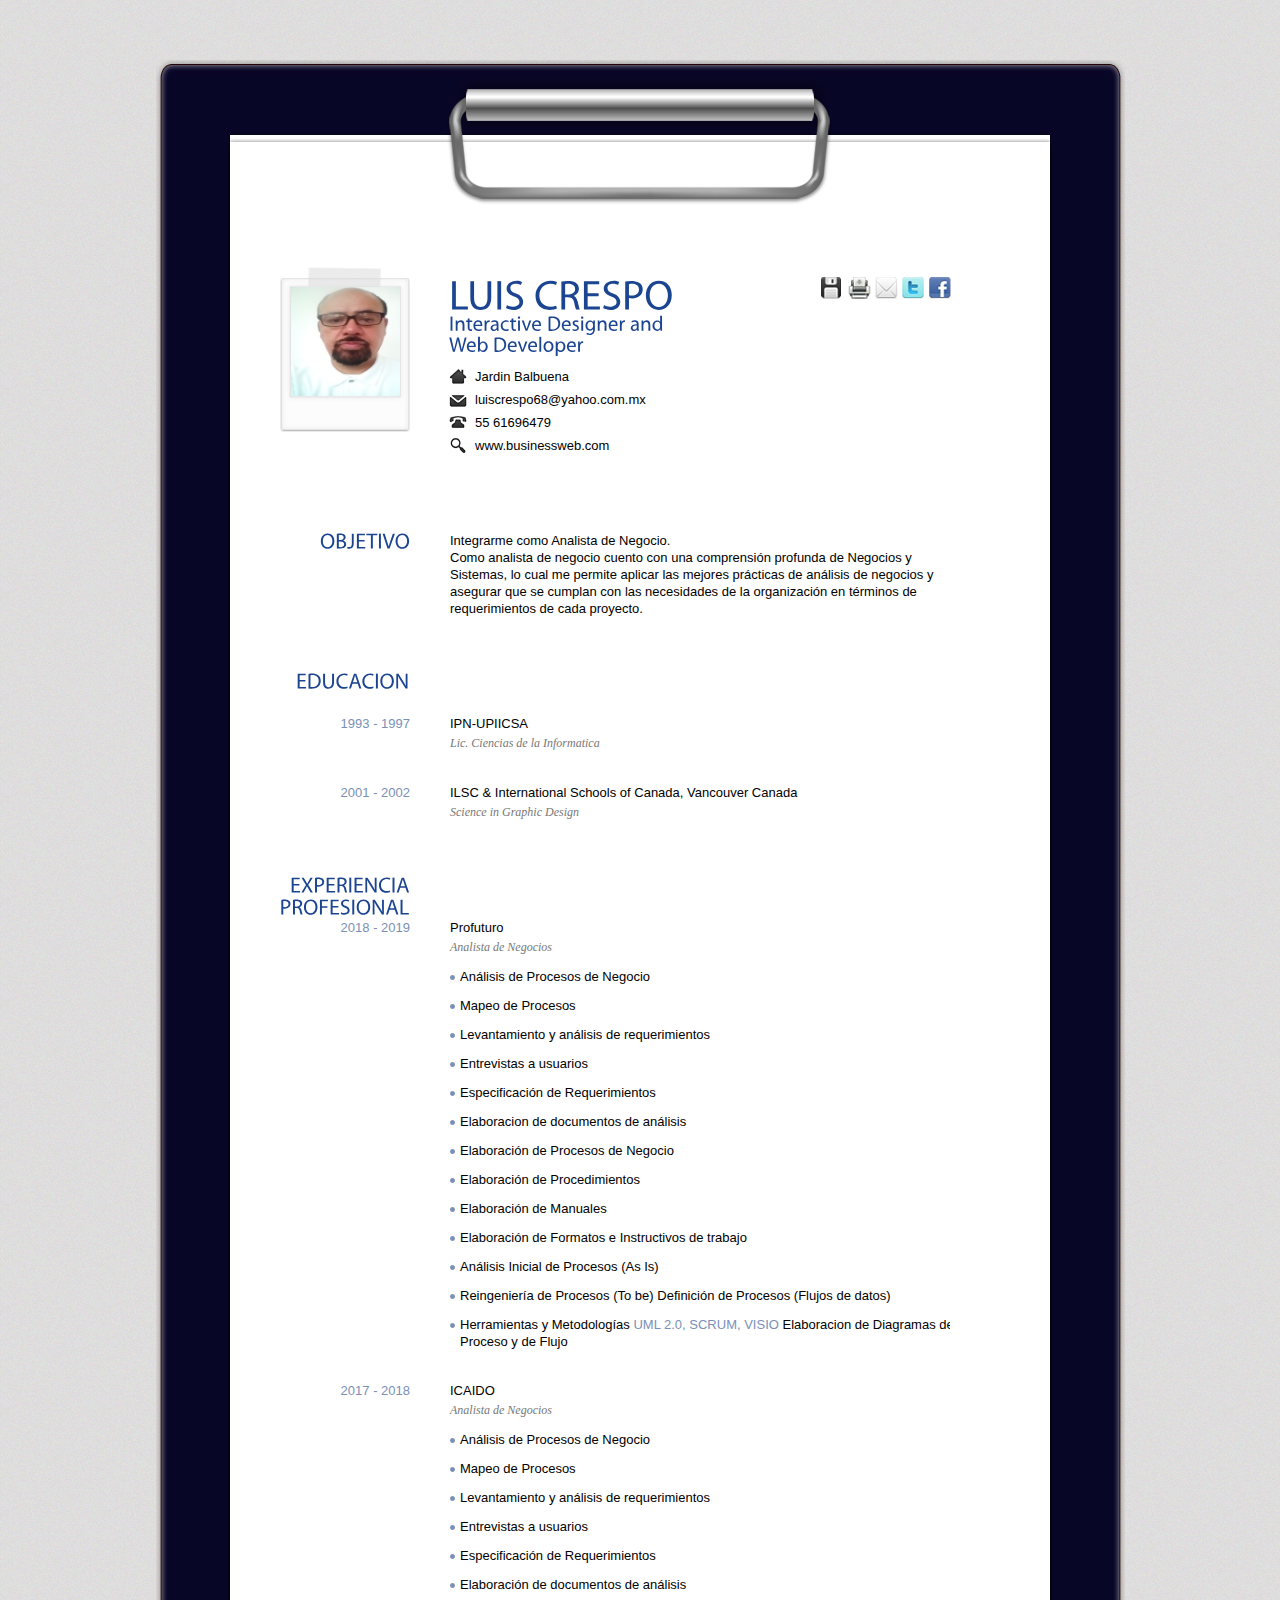
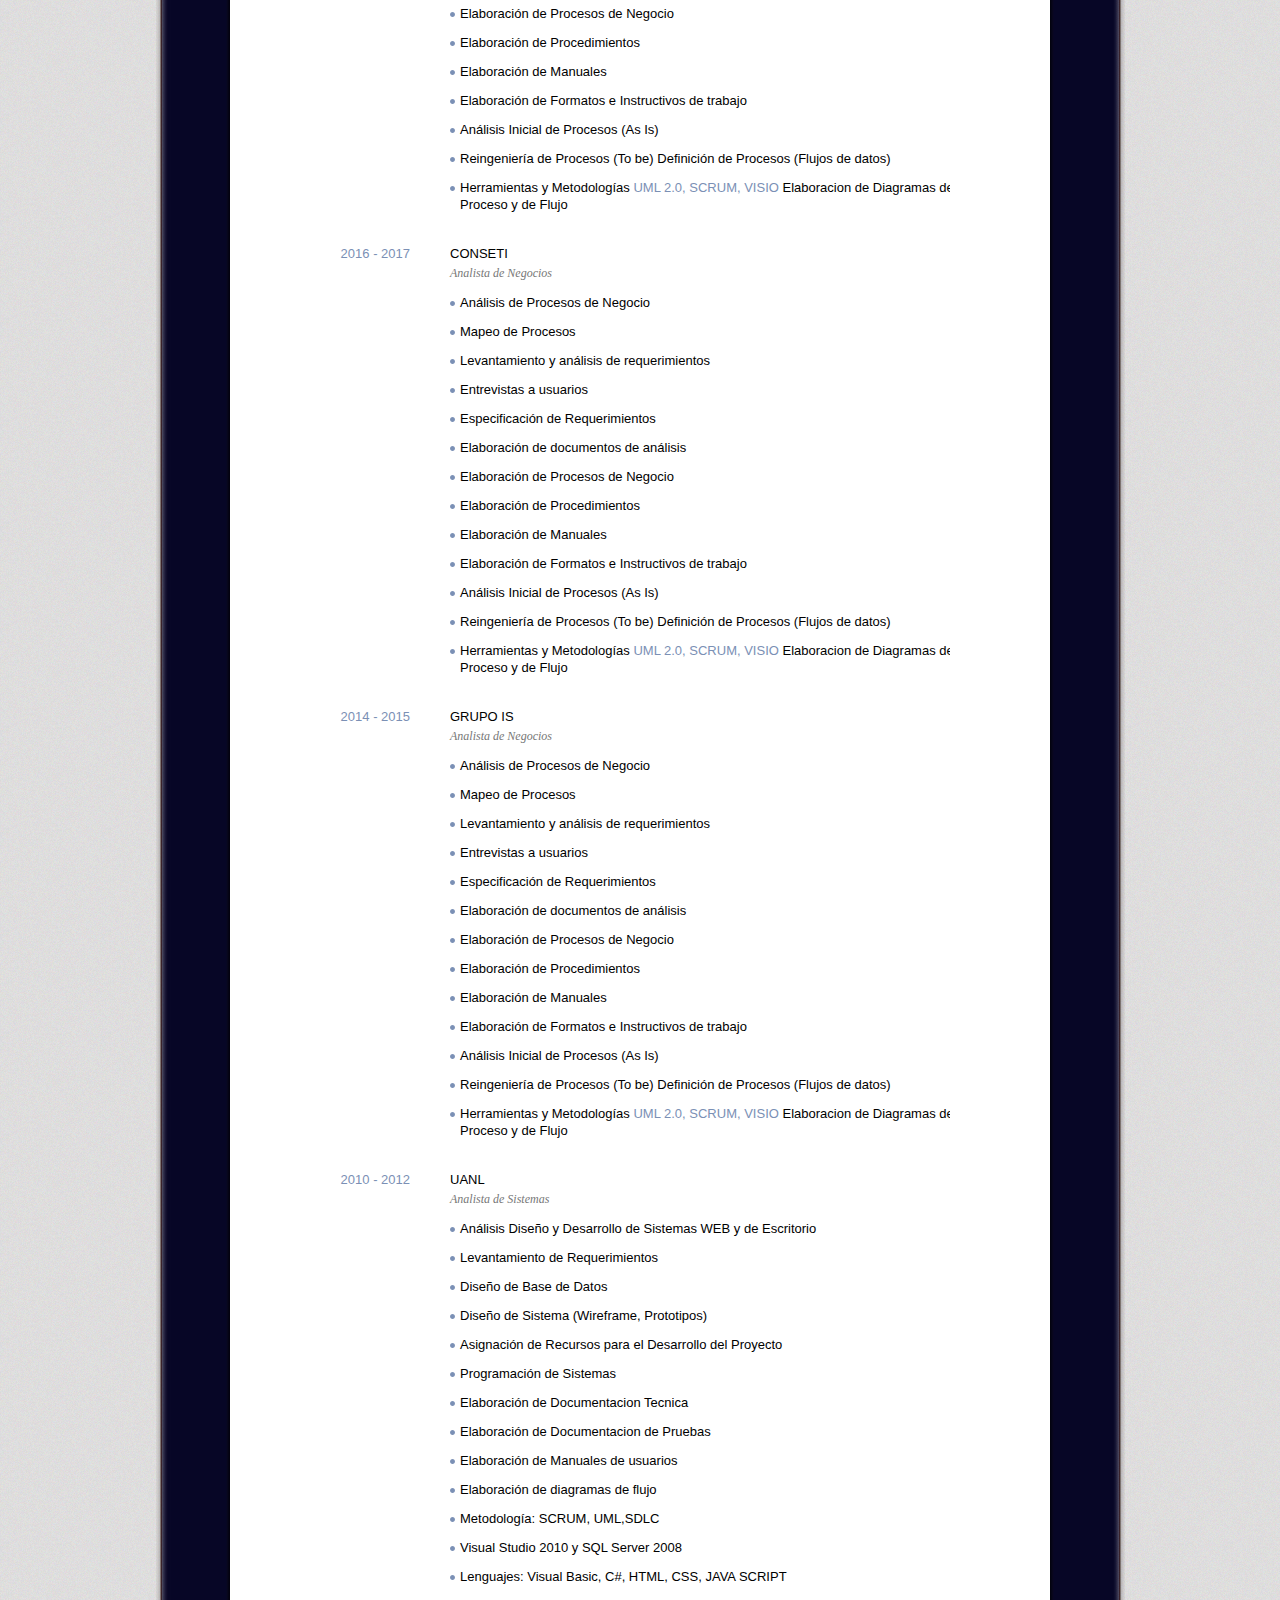
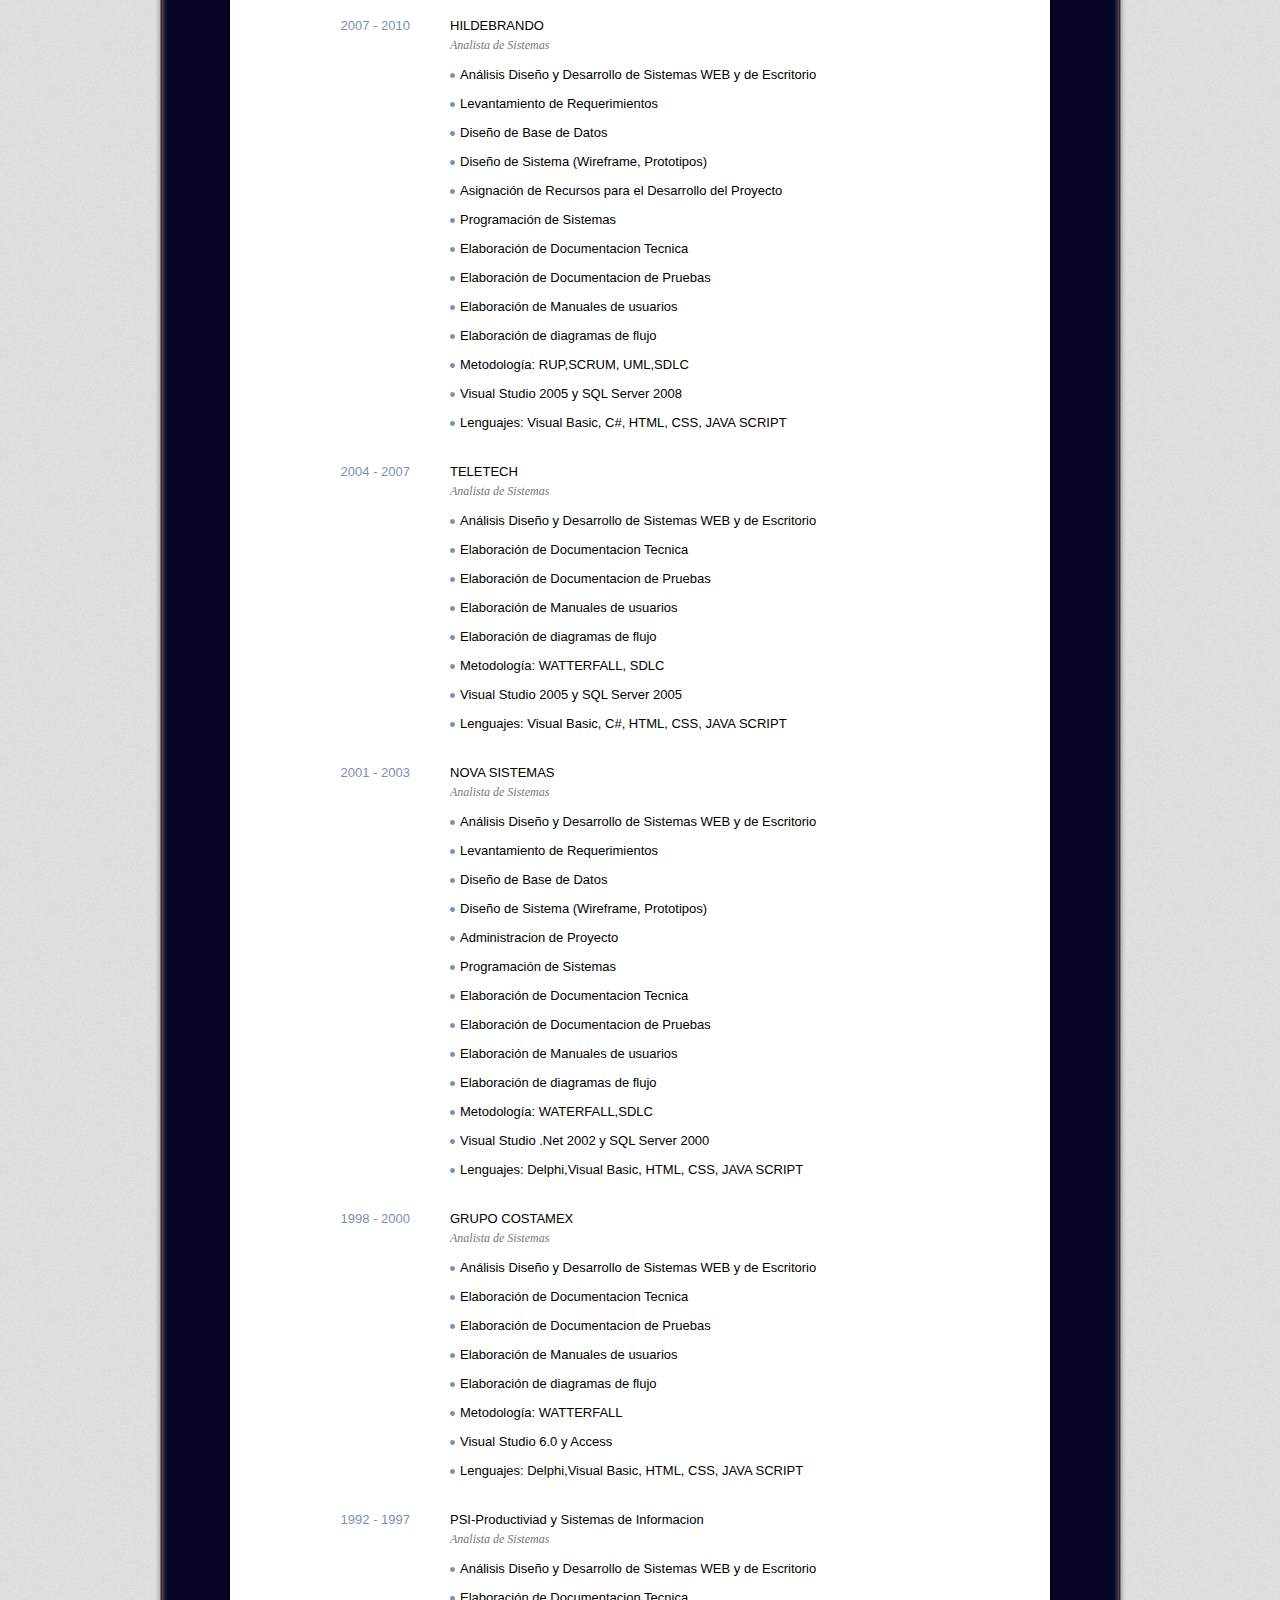
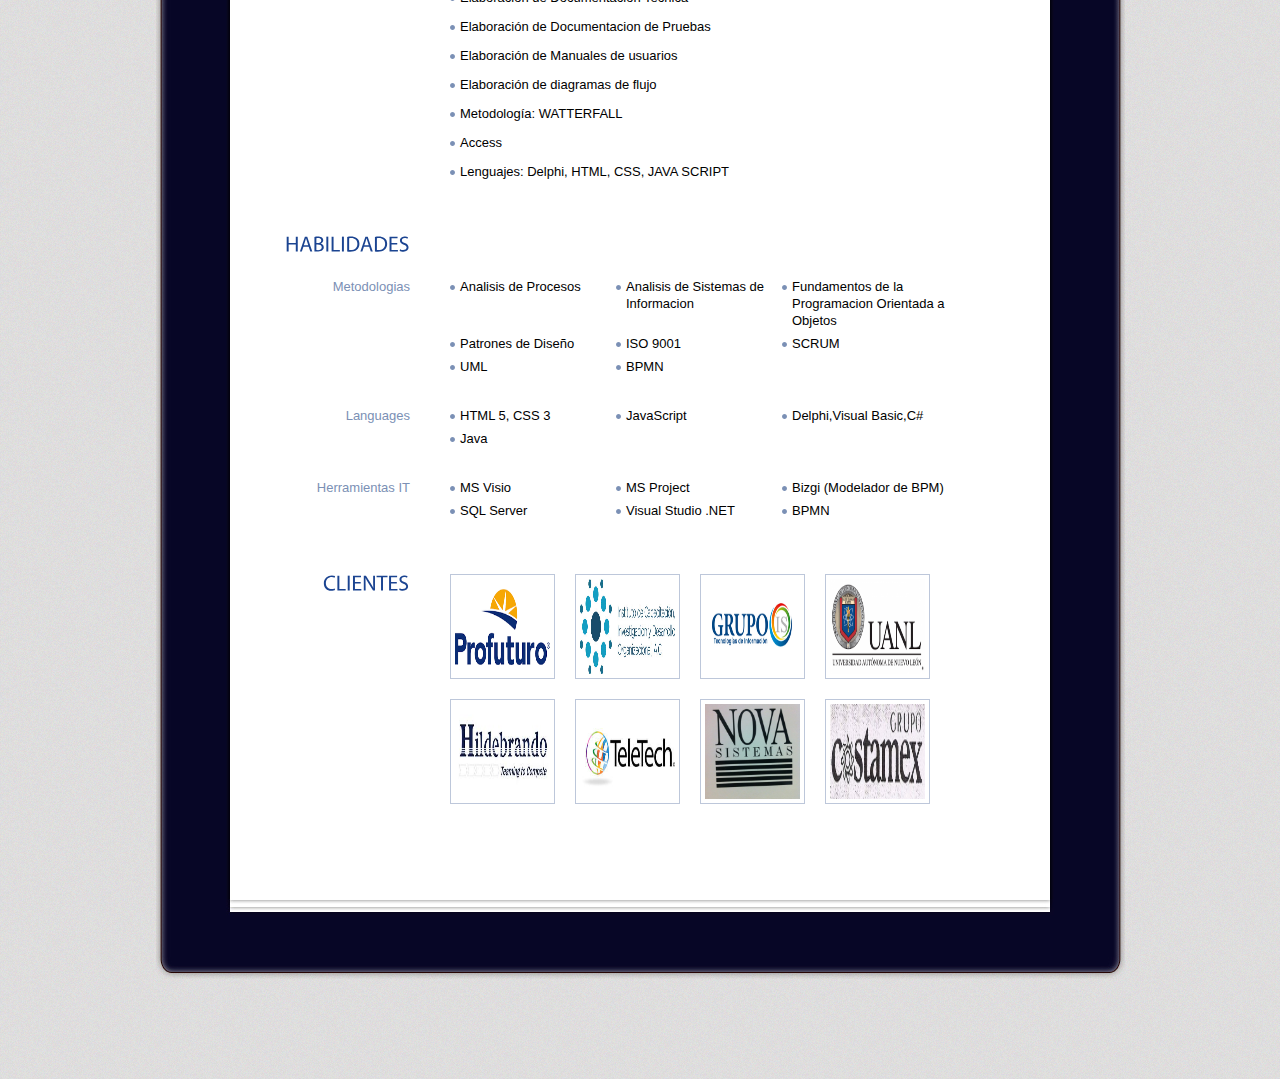
==== luis-cv-2019.html @ e1126e6e "Version inicial 06-2019" ====
<!DOCTYPE html PUBLIC "-//W3C//DTD XHTML 1.0 Transitional//EN" "http://www.w3.org/TR/xhtml1/DTD/xhtml1-transitional.dtd">
<html xmlns="http://www.w3.org/1999/xhtml">
<head>
  <meta http-equiv="Content-Type" content="text/html; charset=UTF-8" />
  <title>Resume</title>
  <link type="text/css" rel="stylesheet" href="css/blue.css" />
  <link type="text/css" rel="stylesheet" href="css/print.css" media="print"/>
<!--[if IE 7]>
<link href="css/ie7.css" rel="stylesheet" type="text/css" />
<![endif]-->
<!--[if IE 6]>
<link href="css/ie6.css" rel="stylesheet" type="text/css" />
<![endif]-->
<script type="text/javascript" src="js/jquery-1.4.2.min.js"></script>
<script type="text/javascript" src="js/jquery.tipsy.js"></script>
<script type="text/javascript" src="js/cufon.yui.js"></script>
<script type="text/javascript" src="js/scrollTo.js"></script>
<script type="text/javascript" src="js/myriad.js"></script>
<script type="text/javascript" src="js/jquery.colorbox.js"></script>
<script type="text/javascript" src="js/custom.js"></script>
<script type="text/javascript">
  Cufon.replace('h1,h2');
</script>
</head>
<body>
  <!-- Begin Wrapper -->
  <div id="wrapper">
    <div class="wrapper-top"></div>
    <div class="wrapper-mid">
      <!-- Begin Paper -->
      <div id="paper">
        <div class="paper-top"></div>
        <div id="paper-mid">
          <div class="entry">
            <!-- Begin Image -->
            <img class="portrait" src="images/Luis-01.jpg" alt="Luis Crespo" />
            <!-- End Image -->
            <!-- Begin Personal Information -->
            <div class="self">
              <h1 class="name">LUIS CRESPO<br />
                <span>Interactive Designer and Web Developer</span></h1>
                <ul>
                  <li class="ad">Jardin Balbuena</li>
                  <li class="mail">luiscrespo68@yahoo.com.mx</li>
                  <li class="tel">55 61696479</li>
                  <li class="web">www.businessweb.com</li>
                </ul>
              </div>
              <!-- End Personal Information -->
              <!-- Begin Social -->
              <div class="social">
                <ul>
                  <li><a class='north' href="#" title="Download .pdf"><img src="images/icn-save.jpg" alt="Download the pdf version" /></a></li>
                  <li><a class='north' href="javascript:window.print()" title="Print"><img src="images/icn-print.jpg" alt="" /></a></li>
                  <li><a class='north' id="contact" href="contact/index.html" title="Contact Me"><img src="images/icn-contact.jpg" alt="" /></a></li>
                  <li><a class='north' href="#" title="Follow me on Twitter"><img src="images/icn-twitter.jpg" alt="" /></a></li>
                  <li><a class='north' href="#" title="My Facebook Profile"><img src="images/icn-facebook.jpg" alt="" /></a></li>
                </ul>
              </div>
              <!-- End Social -->
            </div>
            <!-- Begin 1st Row -->
            <div class="entry">
              <h2>OBJETIVO</h2>
              <p>Integrarme como Analista de Negocio. <br/>
                Como analista de negocio cuento con una comprensión profunda de Negocios y Sistemas, lo cual me permite aplicar las mejores prácticas de análisis de negocios y asegurar que se cumplan con las necesidades de la organización en términos de requerimientos de cada proyecto.
              </p>
            </div>
            <!-- End 1st Row -->
            <!-- Begin 2nd Row -->
            <div class="entry">
              <h2>EDUCACION</h2>
              <div class="content">
                <h3>1993 - 1997</h3>
                <p>IPN-UPIICSA <br />
                  <em>Lic. Ciencias de la Informatica</em></p>
                </div>
                <div class="content">
                  <h3>2001 - 2002</h3>
                  <p>ILSC &amp; International Schools of Canada, Vancouver Canada <br />
                    <em>Science in Graphic Design</em></p>
                  </div>
                </div>
                <!-- End 2nd Row -->
                <!-- Begin 3rd Row -->
                <div class="entry">
                  <h2>EXPERIENCIA PROFESIONAL</h2>
                  <div class="content">
                    <h3>2018 - 2019</h3>
                    <p>Profuturo <br />
                      <em>Analista de Negocios</em></p>
                      <ul class="info">
                        <li>Análisis de Procesos de Negocio</li>
                        <li>Mapeo de Procesos </li>
                        <li>Levantamiento y análisis de requerimientos</li>
                        <li>Entrevistas a usuarios </li>
                        <li>Especificación de Requerimientos </li>
                        <li>Elaboracion de documentos de análisis </li>
                        <li>Elaboración de Procesos de Negocio</li>
                        <li>Elaboración de Procedimientos </li>
                        <li>Elaboración de Manuales </li>
                        <li>Elaboración de Formatos e Instructivos de trabajo </li>
                        <li>Análisis Inicial de Procesos (As Is)</li>
                        <li>Reingeniería de Procesos (To be) Definición de Procesos (Flujos de datos) 
                        </li>

                        <li>Herramientas y  Metodologías <a href="#">UML 2.0,  SCRUM, VISIO</a> Elaboracion de Diagramas de Proceso y de Flujo</li>
                      </ul>
                    </div>
                    <div class="content">
                      <h3>2017 - 2018</h3>
                      <p>ICAIDO<br />
                        <em>Analista de Negocios</em></p>
                        <ul class="info">
                         <li>Análisis de Procesos de Negocio</li>
                         <li>Mapeo de Procesos </li>
                         <li>Levantamiento y análisis de requerimientos</li>
                         <li>Entrevistas a usuarios </li>
                         <li>Especificación de Requerimientos </li>
                         <li>Elaboración de documentos de análisis </li>
                         <li>Elaboración de Procesos de Negocio</li>
                         <li>Elaboración de Procedimientos </li>
                         <li>Elaboración de Manuales </li>
                         <li>Elaboración de Formatos e Instructivos de trabajo </li>
                         <li>Análisis Inicial de Procesos (As Is)</li>
                         <li>Reingeniería de Procesos (To be) Definición de Procesos (Flujos de datos) 
                         </li>
                         <li>Herramientas y  Metodologías <a href="#">UML 2.0,  SCRUM, VISIO</a> Elaboracion de Diagramas de Proceso y de Flujo</li>
                       </ul>
                     </div>
                     <div class="content">
                      <h3>2016 - 2017</h3>
                      <p>CONSETI<br />
                        <em>Analista de Negocios</em></p>
                        <ul class="info">
                         <li>Análisis de Procesos de Negocio</li>
                         <li>Mapeo de Procesos </li>
                         <li>Levantamiento y análisis de requerimientos</li>
                         <li>Entrevistas a usuarios </li>
                         <li>Especificación de Requerimientos </li>
                         <li>Elaboración de documentos de análisis </li>
                         <li>Elaboración de Procesos de Negocio</li>
                         <li>Elaboración de Procedimientos </li>
                         <li>Elaboración de Manuales </li>
                         <li>Elaboración de Formatos e Instructivos de trabajo </li>
                         <li>Análisis Inicial de Procesos (As Is)</li>
                         <li>Reingeniería de Procesos (To be) Definición de Procesos (Flujos de datos) 
                         </li>
                         <li>Herramientas y  Metodologías <a href="#">UML 2.0,  SCRUM, VISIO</a> Elaboracion de Diagramas de Proceso y de Flujo</li>
                       </ul>
                     </div>
                     <div class="content">
                      <h3>2014 - 2015</h3>
                      <p>GRUPO IS<br />
                        <em>Analista de Negocios</em></p>
                        <ul class="info">
                         <li>Análisis de Procesos de Negocio</li>
                         <li>Mapeo de Procesos </li>
                         <li>Levantamiento y análisis de requerimientos</li>
                         <li>Entrevistas a usuarios </li>
                         <li>Especificación de Requerimientos </li>
                         <li>Elaboración de documentos de análisis </li>
                         <li>Elaboración de Procesos de Negocio</li>
                         <li>Elaboración de Procedimientos </li>
                         <li>Elaboración de Manuales </li>
                         <li>Elaboración de Formatos e Instructivos de trabajo </li>
                         <li>Análisis Inicial de Procesos (As Is)</li>
                         <li>Reingeniería de Procesos (To be) Definición de Procesos (Flujos de datos) 
                         </li>
                         <li>Herramientas y  Metodologías <a href="#">UML 2.0,  SCRUM, VISIO</a> Elaboracion de Diagramas de Proceso y de Flujo</li>
                       </ul>
                     </div>
                     
                     <div class="content">
                      <h3>2010 - 2012</h3>
                      <p>UANL<br />
                        <em>Analista de Sistemas</em></p>
                        <ul class="info">
                         <li>Análisis Diseño y Desarrollo de Sistemas WEB y de Escritorio</li>
                         <li>Levantamiento de Requerimientos</li>
                         <li>Diseño de Base de Datos</li>
                         <li>Diseño de Sistema (Wireframe, Prototipos)</li>
                         <li>Asignación de Recursos para el Desarrollo del Proyecto</li>
                         <li>Programación de Sistemas</li>
                         <li>Elaboración de Documentacion Tecnica</li>
                         <li>Elaboración de Documentacion de Pruebas</li>
                         <li>Elaboración de Manuales de usuarios</li>
                         <li>Elaboración de diagramas de flujo </li>
                         <li>Metodología: SCRUM, UML,SDLC</li>
                         <li>Visual Studio 2010 y SQL Server 2008 </li>
                         <li>Lenguajes: Visual Basic, C#, HTML, CSS, JAVA SCRIPT</li>
                       </ul>
                     </div>
                     <div class="content">
                      <h3>2007 - 2010</h3>
                      <p>HILDEBRANDO<br />
                        <em>Analista de Sistemas</em></p>
                        <ul class="info">
                         <li>Análisis Diseño y Desarrollo de Sistemas WEB y de Escritorio</li>
                         <li>Levantamiento de Requerimientos</li>
                         <li>Diseño de Base de Datos</li>
                         <li>Diseño de Sistema (Wireframe, Prototipos)</li>
                         <li>Asignación de Recursos para el Desarrollo del Proyecto</li>
                         <li>Programación de Sistemas</li>
                         <li>Elaboración de Documentacion Tecnica</li>
                         <li>Elaboración de Documentacion de Pruebas</li>
                         <li>Elaboración de Manuales de usuarios</li>
                         <li>Elaboración de diagramas de flujo </li>
                         <li>Metodología: RUP,SCRUM, UML,SDLC</li>
                         <li>Visual Studio 2005 y SQL Server 2008 </li>
                         <li>Lenguajes: Visual Basic, C#, HTML, CSS, JAVA SCRIPT</li>
                       </ul>
                     </div>
                     <div class="content">
                      <h3>2004 - 2007</h3>
                      <p>TELETECH<br />
                        <em>Analista de Sistemas</em></p>
                        <ul class="info">
                         <li>Análisis Diseño y Desarrollo de Sistemas WEB y de Escritorio</li>
                         <li>Elaboración de Documentacion Tecnica</li>
                         <li>Elaboración de Documentacion de Pruebas</li>
                         <li>Elaboración de Manuales de usuarios</li>
                         <li>Elaboración de diagramas de flujo </li>
                         <li>Metodología: WATTERFALL, SDLC</li>
                         <li>Visual Studio 2005 y SQL Server 2005 </li>
                         <li>Lenguajes: Visual Basic, C#, HTML, CSS, JAVA SCRIPT</li>
                       </ul>
                     </div>
                     <div class="content">
                      <h3>2001 - 2003</h3>
                      <p>NOVA SISTEMAS<br />
                        <em>Analista de Sistemas</em></p>
                        <ul class="info">
                         <li>Análisis Diseño y Desarrollo de Sistemas WEB y de Escritorio</li>
                         <li>Levantamiento de Requerimientos</li>
                         <li>Diseño de Base de Datos</li>
                         <li>Diseño de Sistema (Wireframe, Prototipos)</li>
                         <li>Administracion de Proyecto</li>
                         <li>Programación de Sistemas</li>
                         <li>Elaboración de Documentacion Tecnica</li>
                         <li>Elaboración de Documentacion de Pruebas</li>
                         <li>Elaboración de Manuales de usuarios</li>
                         <li>Elaboración de diagramas de flujo </li>
                         <li>Metodología: WATERFALL,SDLC</li>
                         <li>Visual Studio .Net 2002 y SQL Server 2000 </li>
                         <li>Lenguajes: Delphi,Visual Basic, HTML, CSS, JAVA SCRIPT</li>
                       </ul>
                     </div>
                     <div class="content">
                      <h3>1998 - 2000</h3>
                      <p>GRUPO COSTAMEX<br />
                        <em>Analista de Sistemas</em></p>
                        <ul class="info">
                         <li>Análisis Diseño y Desarrollo de Sistemas WEB y de Escritorio</li>
                         <li>Elaboración de Documentacion Tecnica</li>
                         <li>Elaboración de Documentacion de Pruebas</li>
                         <li>Elaboración de Manuales de usuarios</li>
                         <li>Elaboración de diagramas de flujo </li>
                         <li>Metodología: WATTERFALL</li>
                         <li>Visual Studio 6.0 y Access </li>
                         <li>Lenguajes: Delphi,Visual Basic, HTML, CSS, JAVA SCRIPT</li>
                       </ul>
                     </div>
                     <div class="content">
                      <h3>1992 - 1997</h3>
                      <p>PSI-Productiviad y Sistemas de Informacion<br />
                        <em>Analista de Sistemas</em></p>
                        <ul class="info">
                         <li>Análisis Diseño y Desarrollo de Sistemas WEB y de Escritorio</li>
                         <li>Elaboración de Documentacion Tecnica</li>
                         <li>Elaboración de Documentacion de Pruebas</li>
                         <li>Elaboración de Manuales de usuarios</li>
                         <li>Elaboración de diagramas de flujo </li>
                         <li>Metodología: WATTERFALL</li>
                         <li>Access </li>
                         <li>Lenguajes: Delphi, HTML, CSS, JAVA SCRIPT</li>
                       </ul>
                     </div>
                   </div>
                   <!-- End 3rd Row -->
                   <!-- Begin 4th Row -->
                   <div class="entry">
                    <h2>HABILIDADES</h2>
                    <div class="content">
                      <h3>Metodologias</h3>
                      <ul class="skills">
                        <li>Analisis de Procesos</li>
                        <li>Analisis de Sistemas de Informacion</li>
                        <li>Fundamentos de la Programacion Orientada a Objetos</li>
                        <li>Patrones de Diseño</li>
                        <li>ISO 9001</li>
                        <li>SCRUM</li>
                        <li>UML</li>
                        <li>BPMN</li>
                      </ul>
                    </div>
                    <div class="content">
                      <h3>Languages</h3>
                      <ul class="skills">
                        <li>HTML 5, CSS 3</li>
                        <li>JavaScript</li>
                        <li>Delphi,Visual Basic,C#</li>
                        <li>Java</li>

                      </ul>
                    </div>
                    
                    <div class="content">
                      <h3>Herramientas IT</h3>
                      <ul class="skills">
                        <li>MS Visio</li>
                        <li>MS Project</li>
                        <li>Bizgi (Modelador de BPM)</li>
                        <li>SQL Server</li>
                        <li>Visual Studio .NET</li>
                        <li>BPMN</li>
                      </ul>
                    </div>
                  </div>
                  <!-- End 4th Row -->
                  <!-- Begin 5th Row -->
                  <div class="entry">
                    <h2>CLIENTES</h2>
                    <ul class="works">
                      <li>

                        <a href="images/profuturo-logo.png" rel="gallery" title="PROFUTURO">

                        <img src="images/profuturo-logo.png" alt="" />
                        </a>
                      </li>
                      <li><a href="images/icaido-logo.jpg" rel="gallery" title="ICAIDO"><img src="images/icaido-logo.jpg" alt="" /></a></li>
                      <li><a href="images/grupo is-logo.png" rel="gallery" title="GRUPO IS"><img src="images/grupo is-logo.png" alt="" /></a></li>
                      <li><a href="images/uanl-logo.png" rel="gallery" title="UANL"><img src="images/uanl-logo.png" alt="" /></a></li>
                      <li><a href="images/hildebrando-logo.jpg" rel="gallery" title="HILDEBRANDO"><img src="images/hildebrando-logo.jpg" alt="" /></a></li>
                      <li><a href="images/teletech-logo.jpg" rel="gallery" title="TELETECH"><img src="images/teletech-logo.jpg" alt="" /></a></li>
                      <li><a href="images/Nova Sistemas-logo.jpg" rel="gallery" title="NOVA SISTEMAS"><img src="images/Nova Sistemas-logo.jpg" alt="" /></a></li>
                      <li><a href="images/Grupo-Costamex-logo.jpg" rel="gallery" title="GRUPO COSTAMEX"><img src="images/Grupo-Costamex-logo.jpg" alt="" /></a></li>
                    </ul>
                  </div>
                  <!-- Begin 5th Row -->
                </div>
                <div class="clear"></div>
                <div class="paper-bottom"></div>
              </div>
              <!-- End Paper -->
            </div>
            <div class="wrapper-bottom"></div>
          </div>
          <div id="message"><a href="#top" id="top-link">Go to Top</a></div>
          <!-- End Wrapper -->
          
        </body>
        </html>
---- css/blue.css ----
@charset "UTF-8";
/* RESET */
/* ----------------------------------------- */
html, body, div, span, applet, object, iframe,
h1, h2, h3, h4, h5, h6, p, blockquote, pre,
a, abbr, acronym, address, big, code,
del, dfn, em, font, img, ins, kbd, q, s, samp,
small, strike, strong, tt, var,
dl, dt, dd, ol, ul, li,
fieldset, form, label, legend,
table, caption, tbody, tfoot, thead, tr, th, td {
	margin: 0;
	padding: 0;
	border: 0;
	outline: 0;
	font-weight: inherit;
	font-style: inherit;
	font-size: 100%;
	font-family: inherit;
	vertical-align: baseline;
}
:focus {
	outline: 0;
}
body {
	line-height: 1;
}
/* tables still need 'cellspacing="0"' in the markup */
table {
	border-collapse: separate;
	border-spacing: 0;
}
caption, th, td {
	text-align: left;
	font-weight: normal;
}
blockquote:before, blockquote:after,
q:before, q:after {
	content: "";
}
blockquote, q {
	quotes: "" "";
}

.clear {
	clear:both;
}


/* LAYOUT */
/* ----------------------------------------- */

body {
	font-family: "Trebuchet MS", Arial, Helvetica, sans-serif;
	background-color: #e1e0db;
	background-image: url(../images/bg.jpg);
	background-repeat: repeat;
	font-size:13px;
	line-height: 17px;
	color:#000;
}

.contact {
	background-image: none;
	background-color:#e9e9e9;
}

a, a:visited, a:active {
	color:#7b90b5;
	text-decoration: none;
}

a:hover {
	color:#7b90b5;
	text-decoration: underline;
}

/* DOSSIER BACKGROUND */
/* ----------------------------------------- */

#wrapper {
	width:969px;
	margin:0 auto;
	margin-top:60px;
	margin-bottom:100px;
}

.wrapper-top {
	width:969px;
	height:19px;
	margin:0 auto;
	background-image:url(../images/btop.jpg);
	background-repeat:no-repeat;
}

.wrapper-mid {
	width:969px;
	margin:0 auto;
	background-image:url(../images/bmid.jpg);
	background-repeat: repeat-y;
	padding-bottom:40px;
}

.wrapper-bottom {
	width:969px;
	height:22px;
	padding:0;
	margin:0 auto;
	background-image:url(../images/bbottom.jpg);
	background-repeat:no-repeat;
}

/* PAPER BACKGROUND */
/* ----------------------------------------- */

#paper {
	width:828px;
	margin:0 auto;
}

.paper-top {
	width:828px;
	margin:0 auto;
	background-image:url(../images/ptop.jpg);
	background-repeat:no-repeat;
	height:126px;
}

#paper-mid {
	width:828px;
	margin:0 auto;
	background-image:url(../images/pmid.jpg);
	background-repeat:repeat-y;
	display:block;
	padding:0;
	overflow: hidden;
	padding-bottom:75px;
	padding-top:7px;
}

.paper-bottom {
	width:828px;
	height:18px;
	margin:0 auto;
	background-image:url(../images/pbottom.jpg);
	background-repeat:no-repeat;
}

/* ENTRIES */
/* ----------------------------------------- */

.entry {
	width:720px;
	display: block;
	padding-top:55px;
	clear: both;
	margin-left:4px;
}

h1  {
	width:250px;
	font-size:42px;
	color:#1b4491;
	margin-bottom:3px;
	clear:both;
}

h1 span {
	font-size:21px;
	display:block;
	color:#1b4491;
	margin-top:-5px;
}

h2 {
	width:180px;
	height: 23px;
	text-align: right;
	float:left;
	padding:0;
	margin:0;
	clear:both;
	font-size:22px;
	color:#1b4491;
	margin-bottom:-12px;
}

p {
	width:500px;
	margin-left:40px;
	float:right;	
}

p img {
	float:right;
	margin-left:20px;
	padding-left:10px;
}

div.content {
	clear: both;
	padding:0;
	margin:0;
	overflow: hidden;
	display:block;
	padding-top:32px;
}

h3 {
	width:180px;
	text-align: right;
	float:left;
	padding:0;
	clear:both;
	font-size: 13px;
	color:#7b90b5;
}

h4 {
	width:180px;
	text-align: right;
	float:left;
	padding:0;
	clear:both;
	font-size: 11px;
	color:#7b90b5;
}

h5 {
	width:180px;
	text-align: right;
	float:left;
	padding:0;
	clear:both;
	font-size: 10px;
	color:#7b90b5;
}

h6 {
	width:180px;
	text-align: right;
	float:left;
	padding:0;
	clear:both;
	font-size: 9px;
	color:#7b90b5;
}

em {
	font-family: Georgia, "Times New Roman", serif;
	font-style: italic;
	color:#777777;
	font-size:12px;
	display: block;
	padding-top:3px;
}


ol {
	float:right;
	width:500px;
	margin-left:40px;
	list-style: decimal;
	
}

ol li {
	width:500px;
	list-style-type: decimal;
	list-style-position: inside;
}

dl {
	float:right;
	width:500px;
	margin-left:40px;
	
}

dt {
	float:left;
	display: block;
	width:500px;
		color:#7b90b5;
}

dd {
	float:left;
	display: block;
	width:480px;
	text-indent:20px;
}

ul.unordered {
	float:right;
	width:500px;
	margin-left:40px;
	
}

ul.unordered li {
	margin:0;
	padding:0;
	float:left;
	display: block;
	width:500px;
	background-image:url(../images/bullet.gif);
	background-repeat: no-repeat;
	padding-left:10px;
	background-position: 0 .5em;
	margin-top:0;
}

ul.info {
	float:right;
	width:500px;
	margin-left:40px;
	list-style-type: none; 
}

ul.info li {
	margin:0;
	padding:0;
	float:left;
	display: block;
	width:500px;
	background-image:url(../images/bullet.gif);
	background-repeat: no-repeat;
	padding-left:10px;
	background-position: 0 .5em;
	margin-top:12px;
}

ul.skills {
	margin:0;
	padding:0;
	float:right;
	width:500px;
	margin-left:40px;
	margin-top:-6px;
	list-style-type: none;
	
}

ul.skills li {
	margin:0;
	padding:0;
	float:left;
	width:156px;
	background-image:url(../images/bullet.gif);
	background-repeat: no-repeat;
	padding-left:10px;
	background-position: 0 .5em;
	margin-top:6px;
}

ul.works {
	margin:0;
	padding:0;
	float:right;
	width:500px;
	margin-left:40px;
	list-style-type: none;
}

ul.works li {
	margin:0;
	padding:0;
	float:left;
}

ul.works li img {
	padding:4px;
	background-color:#fff;
	width:95px;
	height:95px;
	border:1px solid #bdc7da;
	margin-right:20px;
	margin-bottom:16px;
}

ul.works li img:hover {
	border:1px solid #1b4491;
	cursor: pointer;
}

img.portrait {
	background-image:url(../images/frame.jpg);
	background-repeat: no-repeat;
	width:109px;
	height:109px;
	padding-top:20px;
	padding-left:11px;
	padding-right:11px;
	padding-bottom:36px;
	margin-left:50px;
	float:left;
	
}


/* SELF INFORMATION */
/* ----------------------------------------- */

.self {
	width:250px;
	float:left;
	padding-top:11px;
	margin-left:38px;
	margin-bottom:15px;
}

.self ul {
	padding-top: 10px;
}

.self ul li.ad {
	background-image:url(../images/icn-ad.gif);
}

.self ul li.mail {
	background-image:url(../images/icn-mail.gif);
}

.self ul li.tel {
	background-image:url(../images/icn-tel.gif);
}

.self ul li.web {
	background-image:url(../images/icn-web.gif);
}

.self ul li {
	background-repeat: no-repeat;
	padding-left:26px;
	background-position: 0 .1em;
	height:25px;
	display:block;
	margin-top:-2px;
}

/* SOCIAL ICONS */
/* ----------------------------------------- */

.social {
	width:135px;
	float:right;
	padding-top:10px;
}

.social ul {
	list-style: none;
}

.social ul li {
	float:left;
	width:21px;
	height:24px;
	margin:0;
	padding:0;
	margin-left:6px;
}

/* TIPSY */
/* ----------------------------------------- */

.tipsy { padding: 5px; font-size: 10px; background-repeat: no-repeat;  background-image: url(../images/tipsy.gif); }
.tipsy-inner { padding: 5px 8px 4px 8px; background-color: #080626; color: #fff; max-width: 200px; text-align: center; }
.tipsy-inner { -moz-border-radius:3px; -webkit-border-radius:3px; }
.tipsy-north { background-position: top center; }
.tipsy-south { background-position: bottom center; margin-bottom:20px; }
.tipsy-east { background-position: right center; }
.tipsy-west { background-position: left center; }


/* COLORBOX */
/* ----------------------------------------- */

#colorbox, #cboxOverlay, #cboxWrapper{position:absolute; top:0; left:0; z-index:9999; overflow:hidden;}
#cboxOverlay{position:fixed; width:100%; height:100%;}
#cboxMiddleLeft, #cboxBottomLeft{clear:left;}
#cboxContent{position:relative; overflow:hidden;}
#cboxLoadedContent{overflow:auto;}
#cboxLoadedContent iframe{display:block; width:100%; height:100%; border:0;}
#cboxTitle{margin:0; display:none;}
#cboxLoadingOverlay, #cboxLoadingGraphic{position:absolute; top:0; left:0; width:100%;}
#cboxPrevious, #cboxNext, #cboxClose, #cboxSlideshow{cursor:pointer;}

#cboxOverlay{background:#666;}

#colorBox{}
#cboxTopLeft{width:25px; height:25px; background:url(../images/border1.png) 0 0 no-repeat;}
#cboxTopCenter{height:25px; background:url(../images/border1.png) 0 -50px repeat-x;}
#cboxTopRight{width:25px; height:25px; background:url(../images/border1.png) -25px 0 no-repeat;}
#cboxBottomLeft{width:25px; height:25px; background:url(../images/border1.png) 0 -25px no-repeat;}
#cboxBottomCenter{height:25px; background:url(../images/border1.png) 0 -75px repeat-x;}
#cboxBottomRight{width:25px; height:25px; background:url(../images/border1.png) -25px -25px no-repeat;}
#cboxMiddleLeft{width:25px; background:url(../images/border2.png) 0 0 repeat-y;}
#cboxMiddleRight{width:25px; background:url(../images/border2.png) -25px 0 repeat-y;}
#cboxContent{background:#fff;}
#cboxLoadedContent{margin-bottom:20px;}
#cboxTitle{position:absolute; bottom:0px; left:0; text-align:center; width:100%; color:#1b4491;}
#cboxCurrent{position:absolute; bottom:0px; left:100px; color:#000;}
#cboxSlideshow{position:absolute; bottom:0px; right:42px; color:#444;}
#cboxPrevious{position:absolute; bottom:0px; left:0; color:#444;}
#cboxNext{position:absolute; bottom:0px; left:63px; color:#444;}
#cboxLoadingOverlay{background:url(../images/loading.gif) 5px 5px no-repeat #fff;}
#cboxClose{position:absolute; bottom:0; right:0; display:block; color:#444;}


/* GO TO TOP */
/* ----------------------------------------- */

#message {
	display: block;
	display: none;
	z-index: 999;
	opacity: .8;
	position: fixed;
	top: 100%;
	margin-top: -40px;
	right: 0%;
	margin-right:10px;
	-moz-border-radius: 3px;
	-webkit-border-radius: 3px;
	width: 77px;
	line-height: 20px;
	height: 20px;
	padding: 5px;
	background-color: #080626;
	font-size: 11px;
	text-align: center;
}

#message a {
	color: #fff;
}
	
/* ELEMENTS */
/* ----------------------------------------- */

table {
	width: 500px;
	margin-left:40px;
	float:right;
	border-collapse: collapse;
	border-bottom:1px dashed #999;
	border-top:1px dashed #999;
}

table td {
	padding: 10px;
	padding-top:0;
	border-right:1px dashed #999;
}

table td:hover {
	background-color: #f2f2f2;
}

table th {
	padding: 10px;
	padding-top:0;
	color:#7b90b5;
	text-align: left;
	border-right:1px dashed #999;
}

table td.center {
	text-align: center;
}

table td.last {
	background: none;
}

table th.center {
	text-align: center;
}

table th.last {
	background: none;
}

table tr {
	border-left:1px dashed #999;
	border-top:1px dashed #999;
}

table tr.caption {
	border-left:1px dashed #999;
}

blockquote {
	border-left:3px solid #7b90b5;
	padding-left:8px;
	width:489px;
	margin-left:40px;
	float:right;
}

abbr, acronym {
	border-bottom:1px dashed #7b90b5;
}

strong {
	font-weight: bold;
}

small {
	font-size:70%;
}

big {
	font-size:1.2em;
}


/* CONTACT */

fieldset, legend {
	float:right;
	width:500px;
	padding:0;
	margin:0;
	margin-left:40px;
}

h1.warn {
	color:#1b4491;
	font-size:18px;
	margin-top:30px;
	padding:50px;
	text-align: center;
}

#contactform {
	width:320px;
	height:370px;
	margin:0 auto;
	padding:50px;
	overflow: hidden;
}

label {
	float:left;
	width:40px;
	height:28px;
	margin-bottom:10px;
	clear:both;
	color:#1b4491;
}

input {
	width:228px;
	float:right;
	height:18px;
	margin-bottom:10px;
	border-top:1px solid #c8c8c8;
	border-left:1px solid #c8c8c8;
	border-right:1px solid #dadada;
	border-bottom:1px solid #f2f2f2;
	background-color: #e4e4e4;
	font-family: "Trebuchet MS", Arial, Helvetica, sans-serif;
	font-size: 13px;
	padding:5px;
	outline: none;
}

input:focus {
	background-color: #dddddd;
	border-top:1px solid #c8c8c8;
	border-left:1px solid #c8c8c8;
	border-right:1px solid #dadada;
	border-bottom:1px solid #f2f2f2;
}

textarea {
	border-top:1px solid #c8c8c8;
	border-left:1px solid #c8c8c8;
	border-right:1px solid #dadada;
	border-bottom:1px solid #f2f2f2;
	background-color: #e4e4e4;
	width:228px;
	float:right;
	margin-bottom:10px;
	font-family: "Trebuchet MS", Arial, Helvetica, sans-serif;
	font-size: 13px;
	padding:5px;
	outline: none;
}

textarea:focus {
	background-color: #dddddd;
	border-top:1px solid #c8c8c8;
	border-left:1px solid #c8c8c8;
	border-right:1px solid #dadada;
	border-bottom:1px solid #f2f2f2;
}

.submit-button {
	background: transparent url(../images/submit.jpg) no-repeat 0 0;
	display: block;
	clear: both;
	width:90px;
	height: 33px; 
	border:none;
	float:left;
	margin-left: 80px;
	text-indent: -9999px;
	outline: 0;
	cursor: pointer;
	padding:0;
}

.submit-button:hover {
	background: transparent url(../images/submit.jpg) no-repeat 0 -33px;
	outline: 0;
	border: none;
}

label.error {
	clear: both;
	padding:0;
	margin-top:-5px;
	color:#7b90b5;
	font-size: 1.0em;
	font-style: italic;
	font-weight: normal;
	margin-left:80px;
	width:238px;
}
---- css/print.css ----
body {
	font-family: "Trebuchet MS", Arial, Helvetica, sans-serif;
	background-color: white;
	font-size:13pt;
	line-height: 17pt;
}

.clear {
	clear:both;
}

a, a:hover, a:visited, a:active {
	color:#7b90b5;
	text-decoration: none;
}

#wrapper, .wrapper-mid {
	background: none;
}

.wrapper-top, .wrapper-bottom  {
	display:none;
}

#paper {
	width:820px;
	margin:0 auto;
}

.paper-top, .paper-bottom {
	display:none;
}

#paper-mid {
	width:820px;
	margin:0 auto;
	background-color:#FFF;
	display:block;
	padding:0;
	overflow: hidden;
	padding-bottom:75px;
	padding-top:7px;
}

.entry {
	width:820px;
	display: block;
	padding-top:55px;
	clear: both;
}

h1 {
	width:500px;
	font-size:42pt;
	color:#1b4491;
	margin-bottom:0;
}

h1 span {
	font-size:21pt;
	display:block;
	margin-left:15px;
	margin-top:20px;
	color:#1b4491;
}

h2 {
	width:180px;
	height: 23px;
	text-align: right;
	float:left;
	padding:0;
	margin:0;
	clear:both;
	font-size:22pt;
	margin-bottom:-12px;
	color:#1b4491;
}

p {
	width:600px;
	margin-left:40px;
	float:right;
}

ul.list {
	clear: both;
	padding:0;
	margin:0;
	overflow: hidden;
}

ul.list li {
	display:block;
	float:right;
	padding-top:32px;
}


h3 {
	width:180px;
	text-align: right;
	float:left;
	padding:0;
	clear:both;
	font-size: 13pt;
	color:black;
}

em {
	font-family: Georgia, "Times New Roman", serif;
	font-style: italic;
	color:#999;
	font-size:12pt;
	display: block;
	padding-top:0;
}

ul.info {
	float:right;
	width:600px;
	margin-left:40px;
	background: none;
	list-style: square;
	
}

ul.info li {
	margin:0;
	padding:0;
	float:left;
	display: block;
	width:600px;
	padding-left:0;
	background-position: 0 .5em;
	margin-top:12px;
	list-style-type: square;
}

ul.skills {
	margin:0;
	padding:0;
	float:right;
	width:600px;
	margin-left:40px;
	margin-top:-6px;
	background: none;
	list-style: square;
}

ul.skills li {
	margin:0;
	padding:0;
	float:left;
	width:176px;
	padding-left:0;
	background-position: 0 .5em;
	margin-top:6px;
}

img.portrait {
	border:1px solid #000;
	padding:10px;	
}

.self {
	width:500px;
	float:left;
	padding-top:11px;
	margin-left:0;
	margin-bottom:15px;
	margin-left:38px;
}

.self ul {
	padding-top: 10px;
}

.self ul li {
	background-repeat: no-repeat;
	padding-left:0;
	background-position: 0 .1em;
	height:25px;
	display:block;
	margin-top:-2px;
}

.social {
	display:none;
}

/* ELEMENTS */
/* ----------------------------------------- */

table {
	width: 590px;
	margin-left:40px;
	float:right;
	border-collapse: collapse;
	border-bottom:1px dashed #999;
	border-top:1px dashed #999;
}

table td {
	padding: 10px;
	padding-top:0;
	border-right:1px dashed #999;
}

table td:hover {
	background-color: #f2f2f2;
}

table th {
	padding: 10px;
	padding-top:0;
	color:#7b90b5;
	text-align: left;
	border-right:1px dashed #999;
}

table td.center {
	text-align: center;
}

table td.last {
	background: none;
}

table th.center {
	text-align: center;
}

table th.last {
	background: none;
}

table tr {
	border-left:1px dashed #999;
	border-top:1px dashed #999;
}

table tr.caption {
	border-left:1px dashed #999;
}

blockquote {
	border-left:3px solid #7b90b5;
	padding-left:8px;
	margin-top:20px;
	width:585px;
	margin-left:40px;
	float:right;
}

pre {
	width:500px;
	margin-left:40px;
	float:right;
}

abbr, acronym {
	border-bottom:1px dashed #7b90b5;
}

strong {
	font-weight: bold;
}

small {
	font-size:70%;
}

big {
	font-size:1.2em;
}

/* GO TO TOP */
/* ----------------------------------------- */

#message {
	display:none;
}

.works {
	display:none;
}
---- css/ie7.css ----
@charset "UTF-8";

.self {
	padding-top: 4px;
}

h1 span {
	margin-top:-15px;
}
---- css/ie6.css ----
@charset "UTF-8";

.self {
	padding-top: 4px;
}

h1 span {
	margin-top:-15px;
}

.social {
	width:150px;
}

ul.list {
	margin-top:-56px;
}
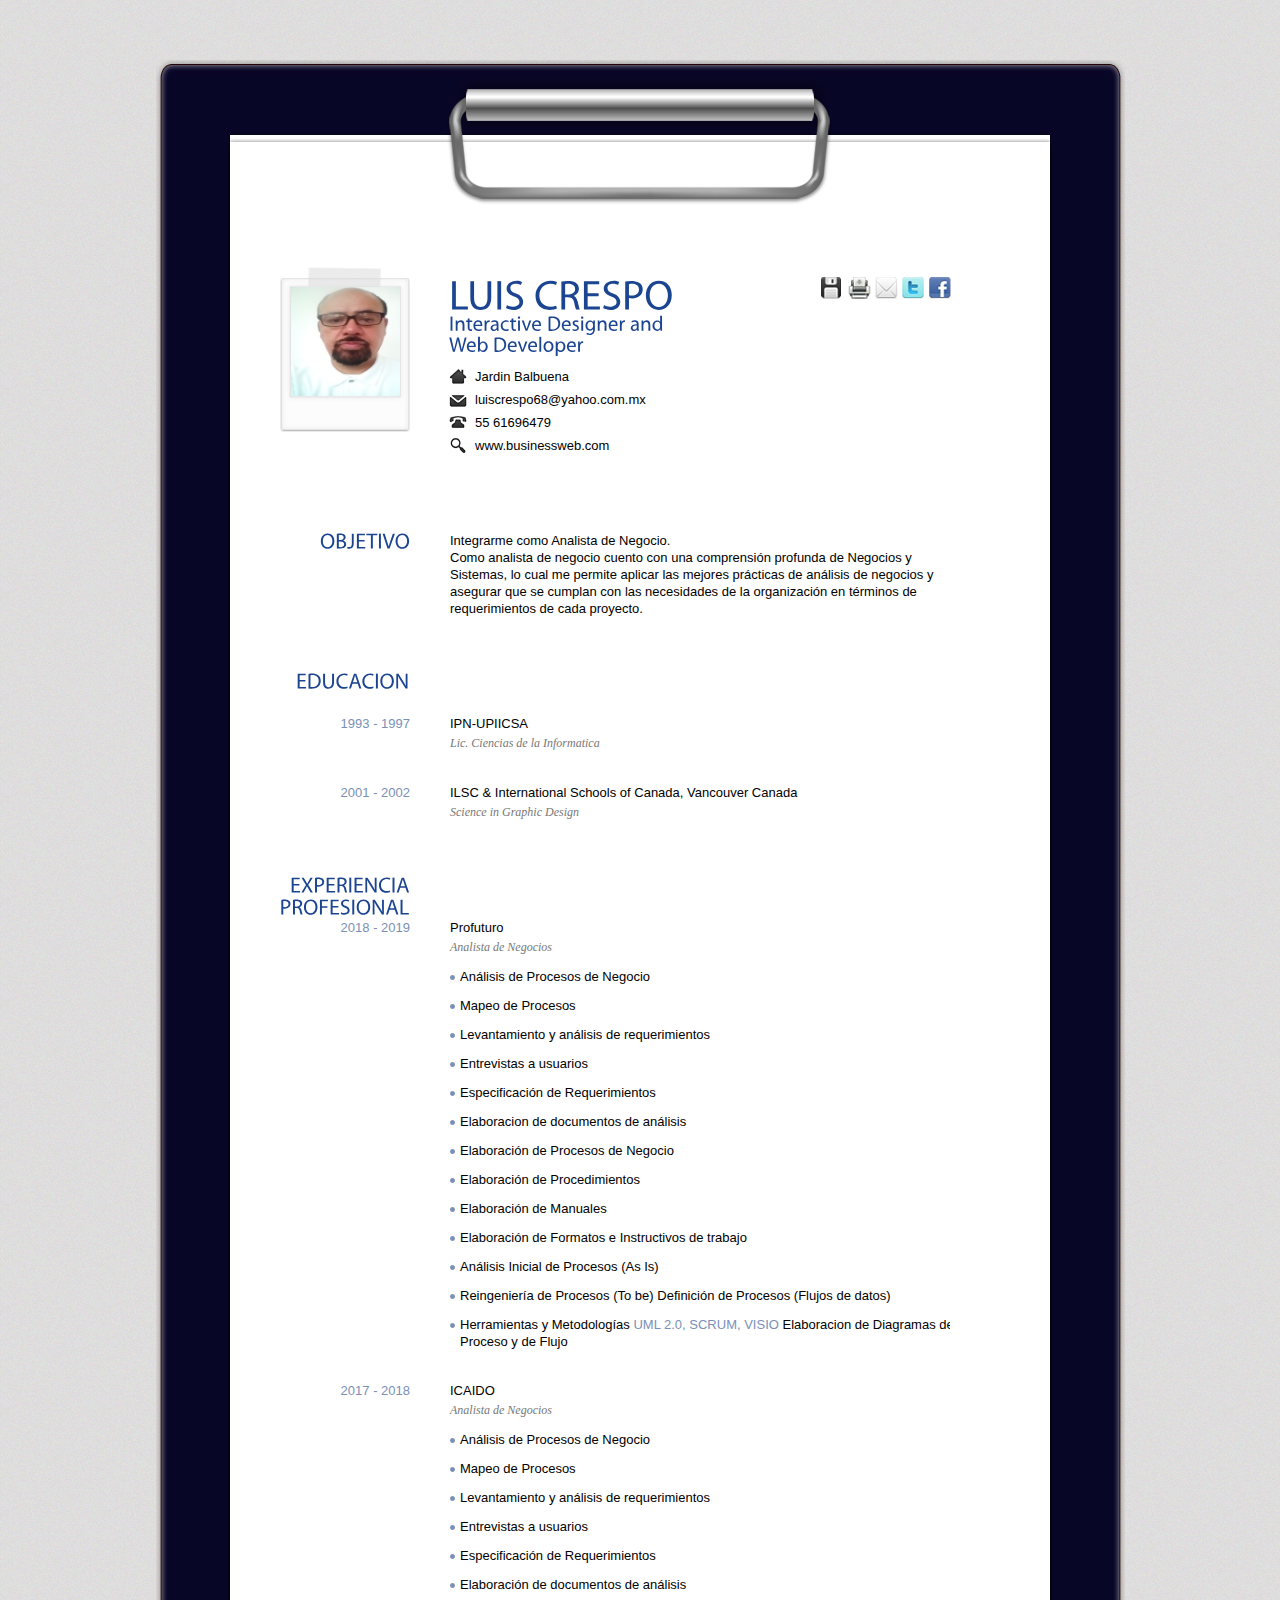
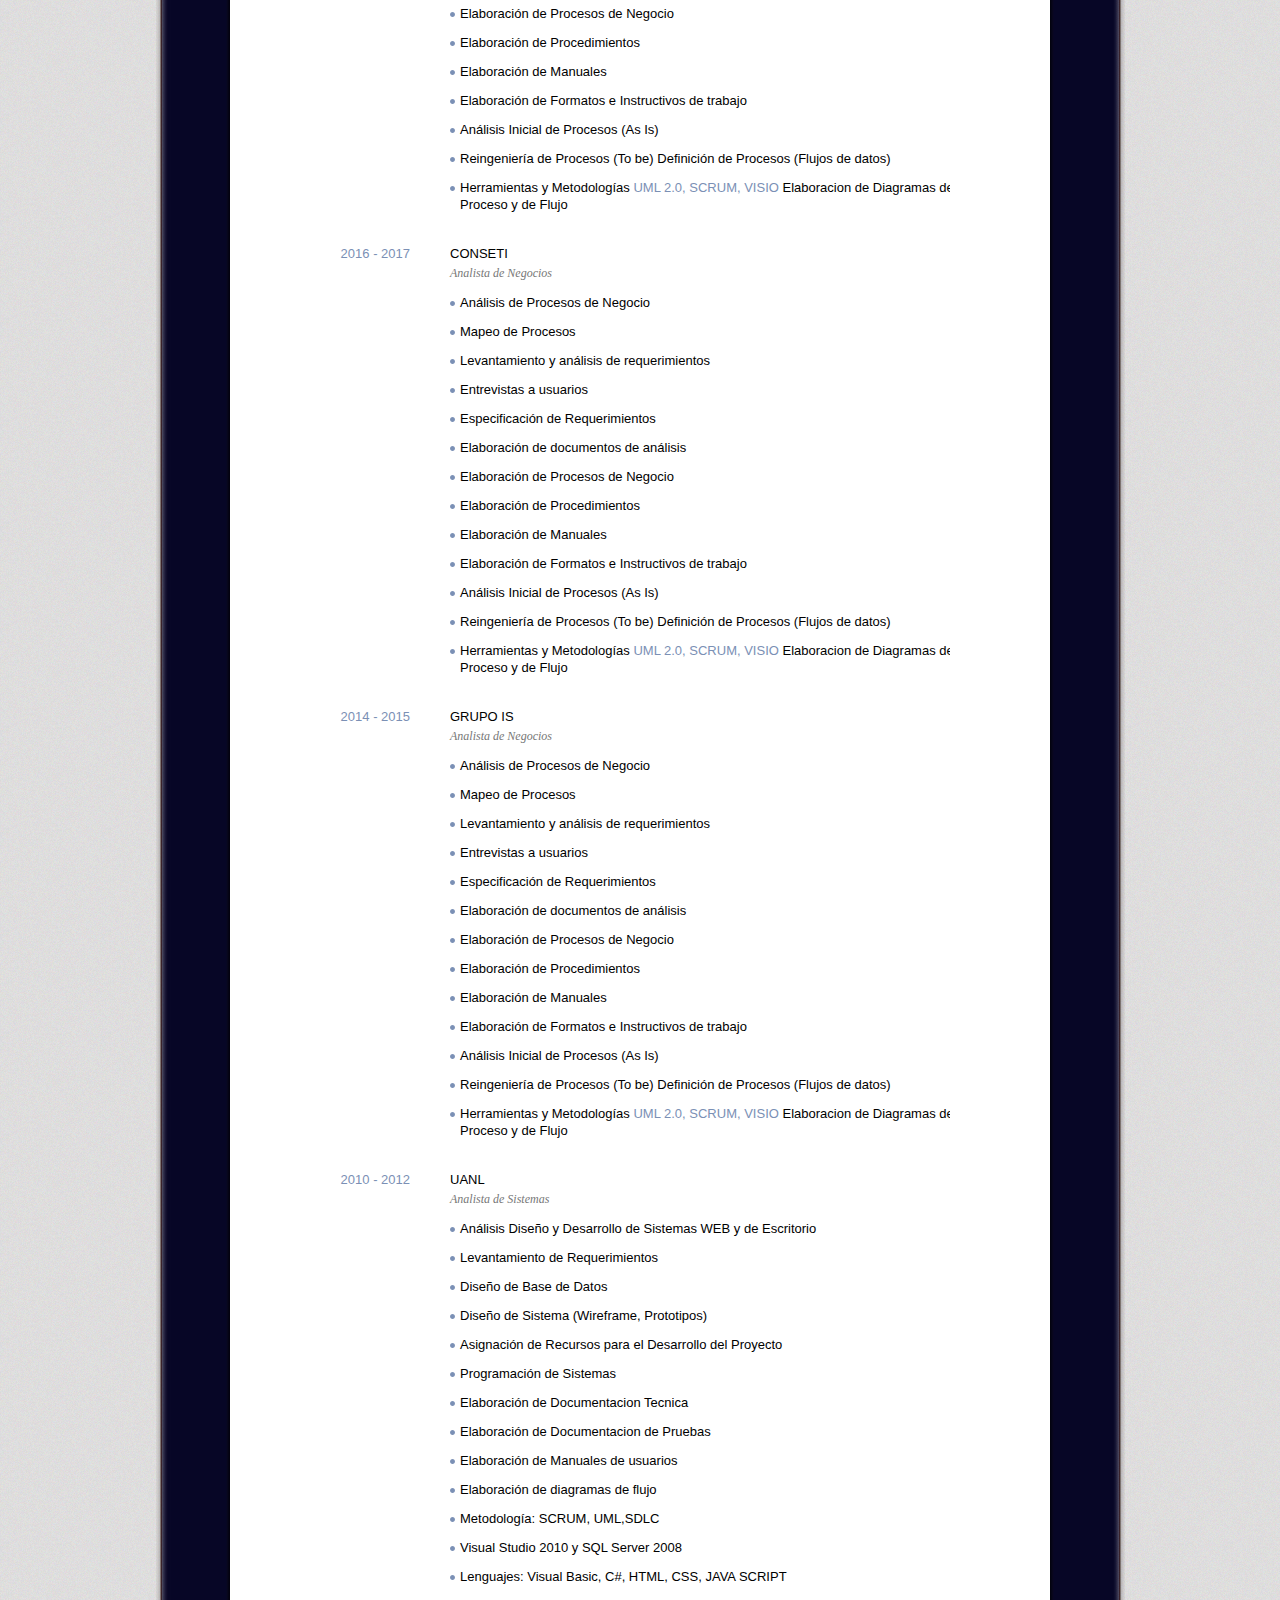
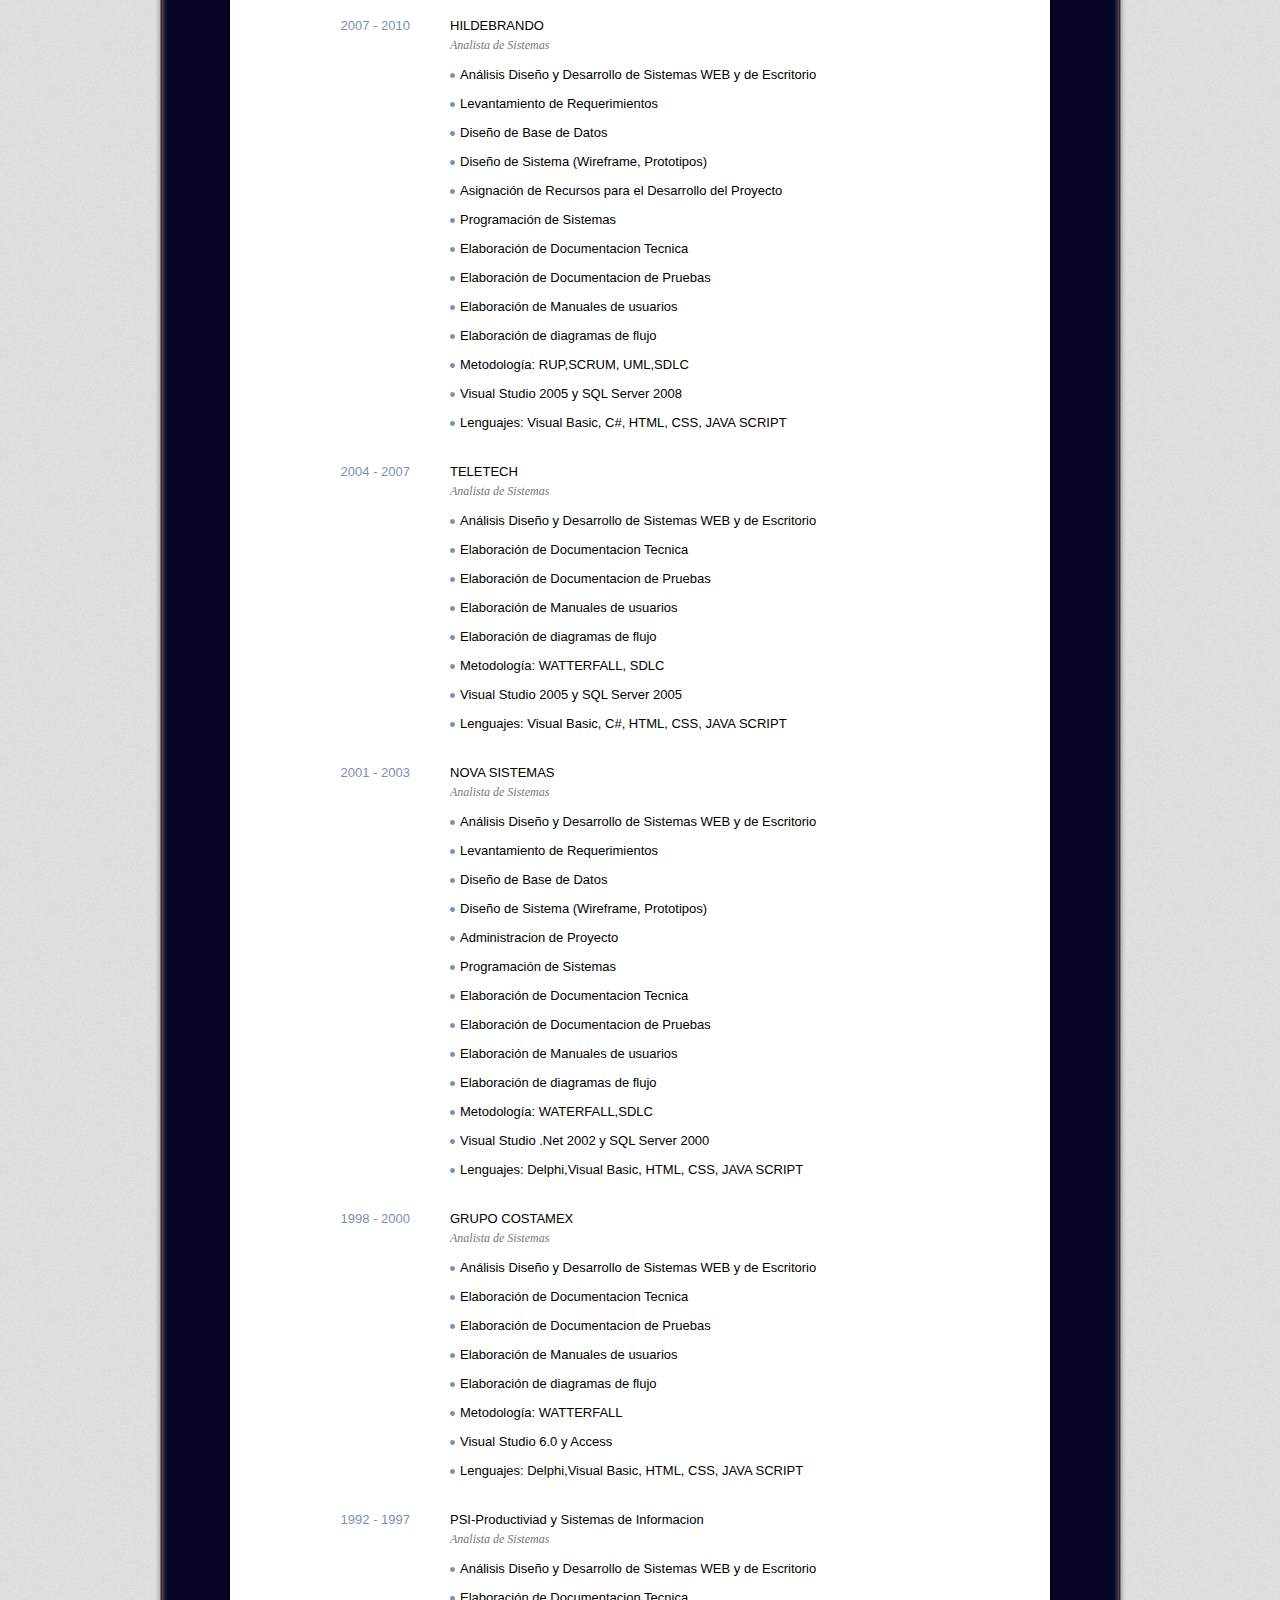
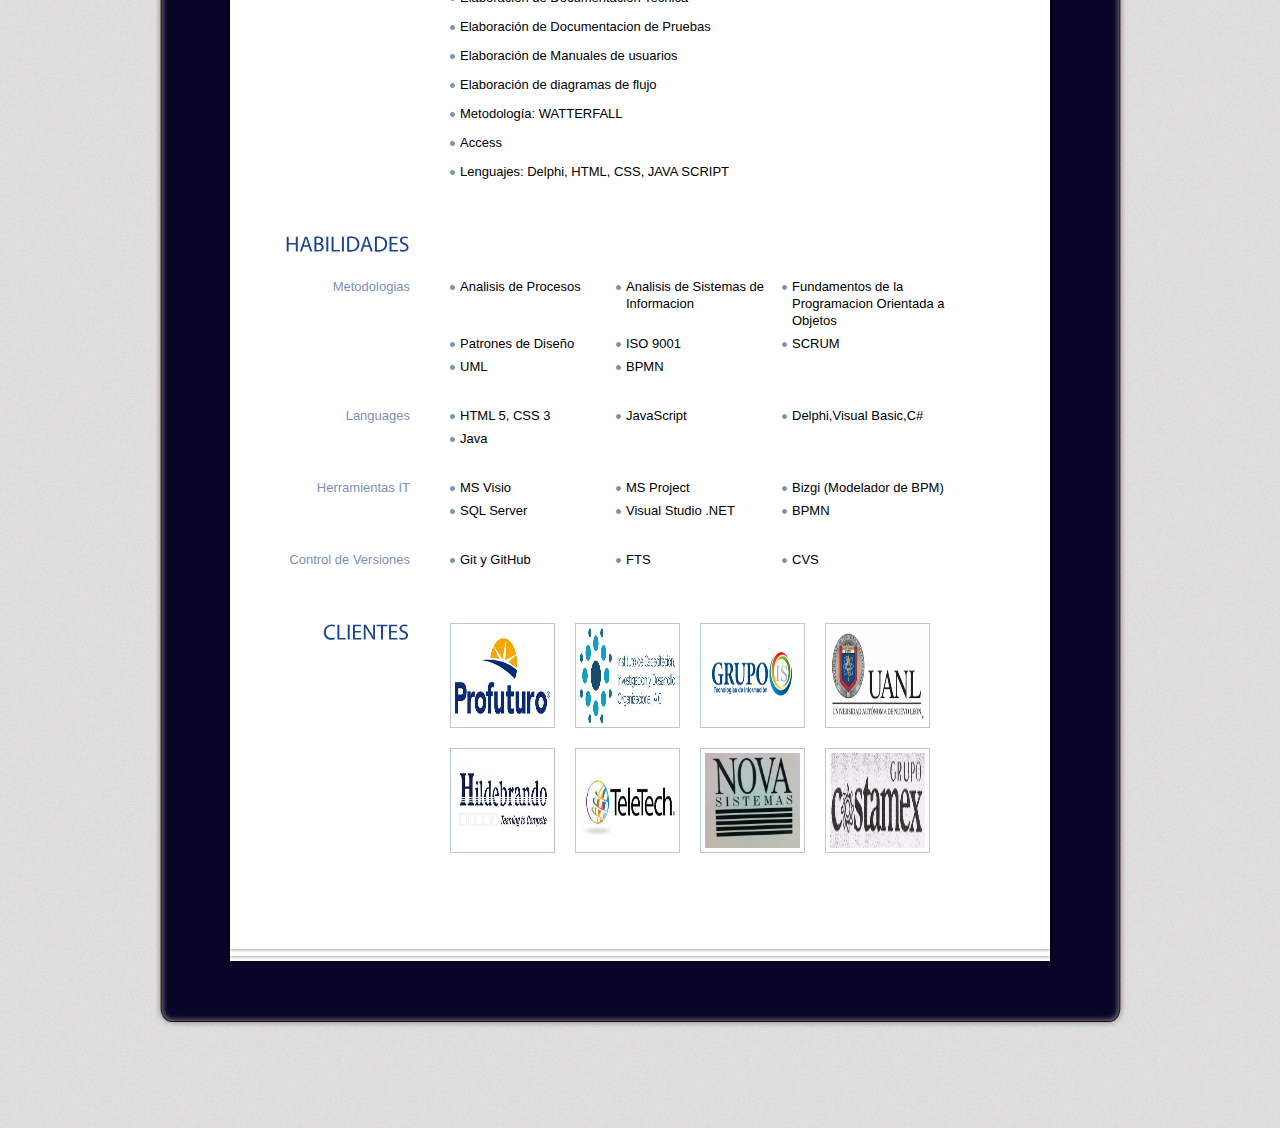
==== commit 2626ee63: "Se agregaron mas skill" ====
--- a/luis-cv-2019.html
+++ b/luis-cv-2019.html
@@ -316,6 +316,14 @@
                         <li>BPMN</li>
                       </ul>
                     </div>
+                    <div class="content">
+                      <h3>Control de Versiones</h3>
+                      <ul class="skills">
+                        <li>Git y GitHub</li>
+                        <li>FTS</li>
+                        <li>CVS</li>
+                      </ul>
+                    </div>
                   </div>
                   <!-- End 4th Row -->
                   <!-- Begin 5th Row -->
